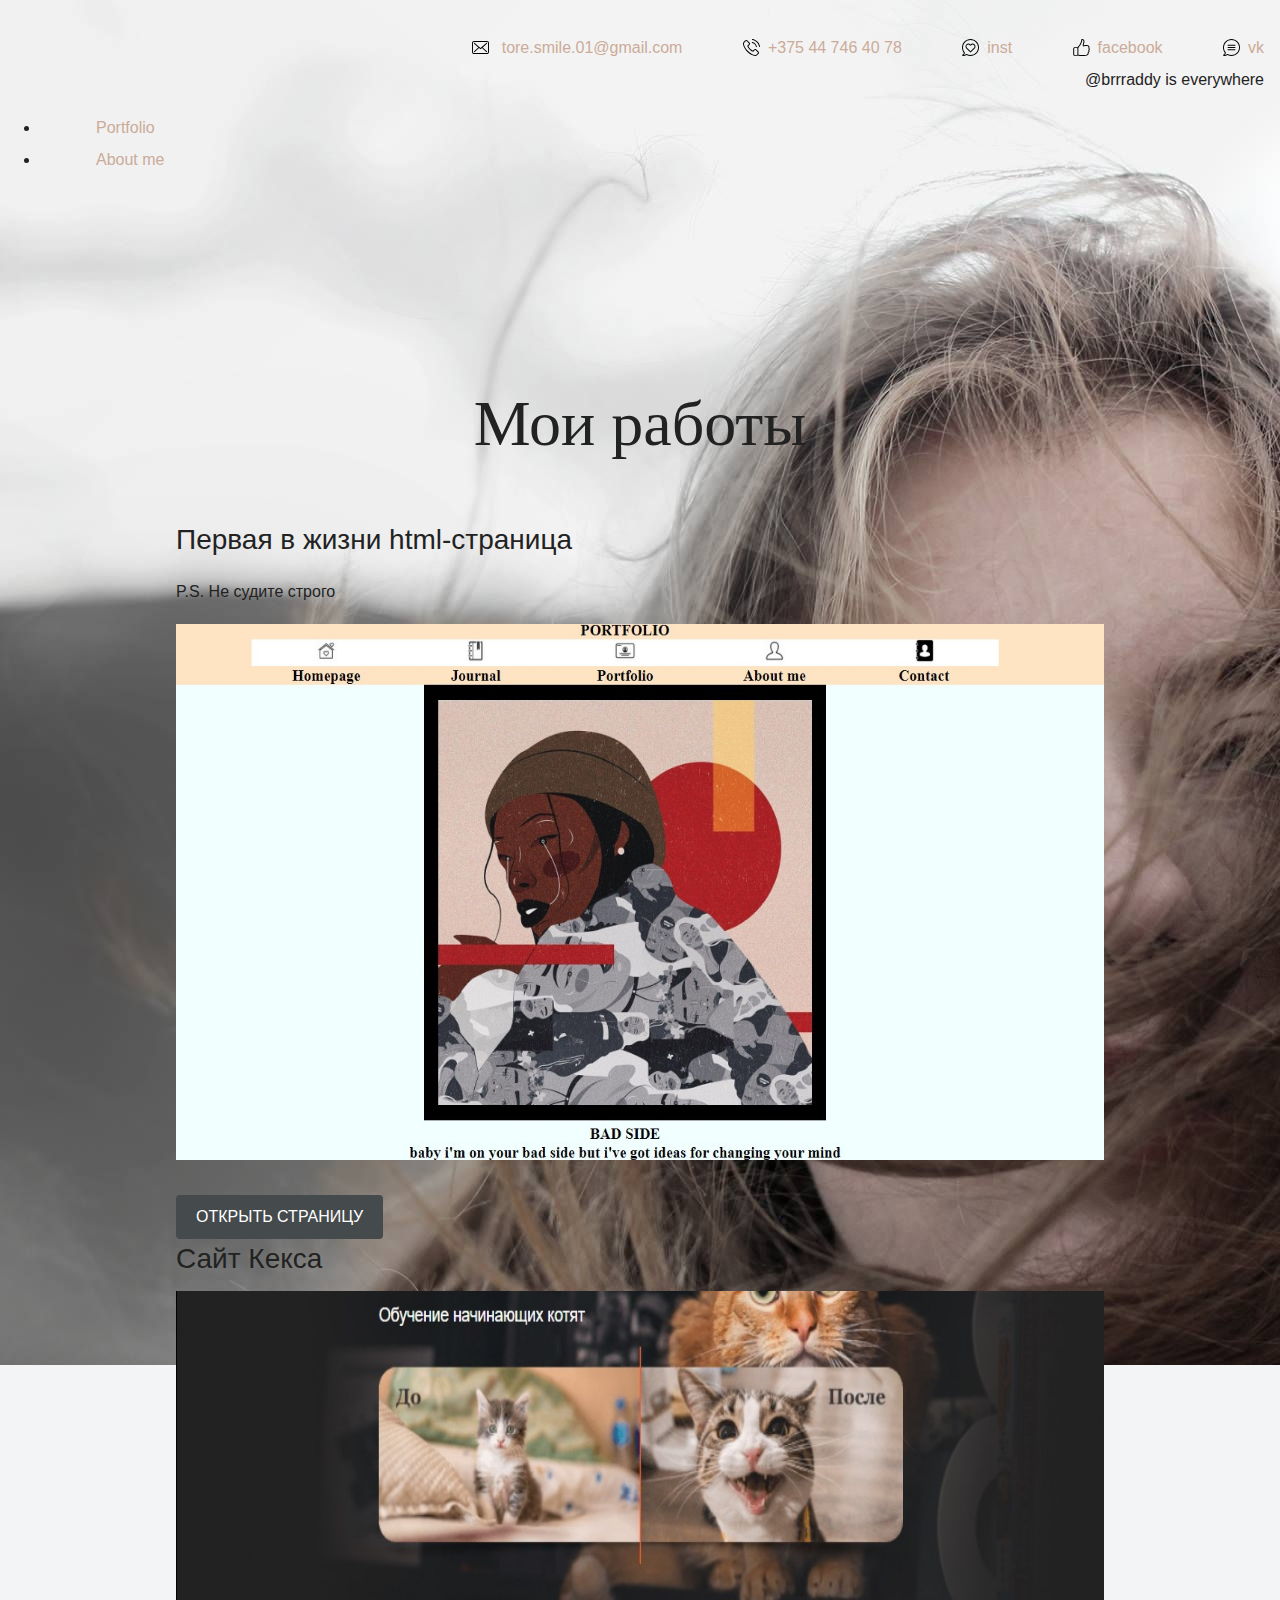
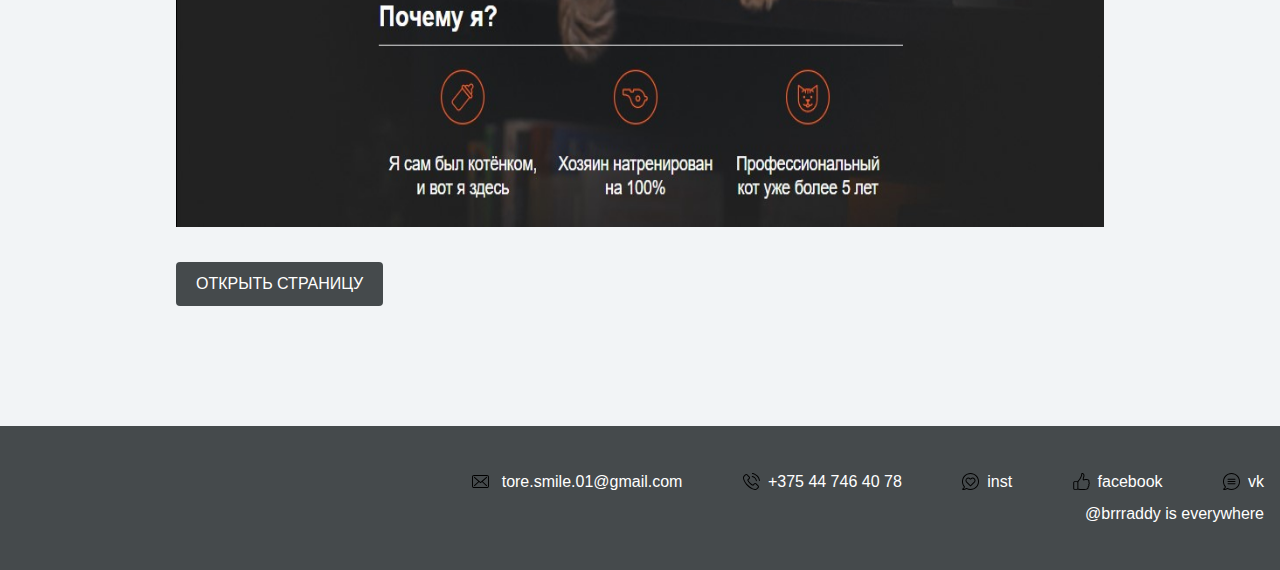
==== portfolio.html @ a0961a10 "the fourth change" ====
<!DOCTYPE html>
<html lang="en">
<head>
    <meta charset="UTF-8">
    <meta name="viewport" content="width=device-width, initial-scale=1.0">
    <link href="style.css" rel="stylesheet">
    <title>Friday live coding</title>
    <link href="https://fonts.googleapis.com/css?family=Open+Sans|Poppins:400,700&display=swap" rel="stylesheet">
    <link href="https://fonts.googleapis.com/css?family=Open+Sans:400,700&display=swap" rel="stylesheet">
</head>
<body>
    <header class="page-header">
        <div class="container">
            <a class="header-email" href="mailto:tore.smile.01@gmail.com">tore.smile.01@gmail.com</a>
            <a class="header-phone" href="tel:+375447464078">+375 44 746 40 78</a>
            <a class="header-inst" href="https://instagram.com/brrraddy">inst</a>
            <a class="header-facebook" href="https://facebook.com/brrraddy">facebook</a>
            <a class="header-vk" href="https://vk.com/brrraddy">vk</a>
            <article>@brrraddy is everywhere</article>
        </div>
        <div class="wrapper">
            <nav class="header__navigation">
                <ul class="navigation">
                    <li><a href="">Portfolio</a></li>
                    <li><a href="index.html">About me</a></li>
                </ul>
            </nav>
        </div>
    </header>

    <section class="portfolio">
        <div class="container">
            <h2 class="subheading">Мои работы</h2>

            <h3>Первая в жизни html-страница</h3>
            <p>P.S. Не судите строго</p>
            <figure class="project-image">
                <img src="files/project-first.jpg" width="928" height="536" alt="Cайт">
            </figure>
            <a class="button" href="untitled/first_hw.html">Открыть страницу</a>

            <h3>Сайт  Кекса</h3>
            <figure class="project-image">
                <img src="files/project-dark.jpg" width="928" height="536" alt="Cайт инструктора Кекса">
            </figure>
            <a class="button" href="source/index.html">Открыть страницу</a>

        </div>
    </section>


<footer class="page-footer">
    <div class="container">
    <div class="layout-4-column">
        <div class="footer-navigation">
            <a class="footer-email" href="mailto:tore.smile.01@gmail.com">tore.smile.01@gmail.com</a>
            <a class="footer-phone" href="tel:+375447464078">+375 44 746 40 78</a>
            <a class="footer-inst" href="https://instagram.com/brrraddy">inst</a>
            <a class="footer-facebook" href="https://facebook.com/brrraddy">facebook</a>
            <a class="footer-vk" href="https://vk.com/brrraddy">vk</a>
            <article>@brrraddy is everywhere</article>
        </div>
    </div>
    </div>
</footer>
</body>
</html>
---- style.css ----
body {
  margin: 0;
  min-width: 960px;
  font-family: "Montserrat", "Helvetica", "Arial", sans-serif;
  font-size: 16px;
  line-height: 32px;
  color: #222222;
  background-color: #f2f4f6;
  background-image: url("mine/fon-me.jpg");
  background-repeat: no-repeat;
  background-position: top center;
}

.container {
  max-width: 928px;
  margin: 0 auto;
  padding: 0 16px;
}

.page-header {
  margin: 0 0 160px;
  padding: 32px 0 32px;
}

.page-header .container,
.page-footer .container {
  max-width: 1408px;
  text-align: right;
}

.page-header a, article {
  margin-left: 56px;
  color:rgb(203 171 153);
  text-decoration: none;
  background-repeat: no-repeat;
  background-position: left;
}

.header-email {
  padding-left: 30px;
  background-image: url("icons/svg/envelope.svg");
}

.header-phone {
  padding-left: 25px;
  background-image: url("icons/svg/phone-call.svg");
}

.header-inst {
  padding-left: 25px;
  background-image: url("icons/svg/chat.svg");
}

.header-facebook {
  padding-left: 25px;
  background-image: url("icons/svg/like.svg");
}

.header-vk {
  padding-left: 25px;
  background-image: url("icons/svg/chat-1.svg");
}

.hero-image {
  margin-bottom: 620px;
}

.hero-image .container {
  max-width: 1408px;
  text-align: center;
}

.heading {
  margin: 0 0 16px;
  font-family: "Old Standard TT", "Times", "Times New Roman", serif;
  font-size: 88px;
  line-height: 96px;
  font-weight: 400;
}

.hero-image p {
  margin: 0;
  font-size: 32px;
  line-height: 48px;
}

.intro {
  margin: 0 0 120px;
}

.subheading {
  margin: 0 0 56px;
  font-family: "Old Standard TT", "Times", "Times New Roman", serif;
  font-size: 64px;
  line-height: 80px;
  font-weight: 400;
  text-align: center;
}



.user-image {
  margin: 0 0 32px;
  text-align: center;
}

.intro h3,
.portfolio h3 {
  margin: 0 0 12px;
  font-size: 28px;
  line-height: 40px;
  font-weight: 500;
}

.intro p {
  margin: 0 0 32px;
}

.skills-list {
  margin: 0;
  padding: 0;
}

.skills-list dt {
  padding-left: 32px;
  background-repeat: no-repeat;
  background-position: left;
}

.skill-html {
  background-image: url("img/icon-html.svg");
}

.skill-css {
  background-image: url("img/icon-css.svg");
}

.level {
  margin: 4px 0 16px;
  padding: 0;
  height: 14px;
  font-size: 0;
  background-color: #ffffff;
  border: 1px solid #86c3fa;
  border-radius: 8px;
}

.level div {
  margin: 1px;
  height: 12px;
  background-color: #288be6;
  border-radius: 6px;
}

.portfolio {
  margin: 0 0 120px;
}

.projects {
  margin: 0;
  padding: 0;
  list-style: none;
}

.projects li {
  margin: 0 0 80px;
}

.project-image {
  margin: 0 0 24px;
  text-align: center;
}

.projects p {
  margin: 0 0 24px;
}

.button {
  padding: 6px 20px;
  display: inline-block;
  vertical-align: baseline;
  text-decoration: none;
  text-transform: uppercase;
  border-radius: 4px;
  background-color: rgb(69, 74, 76);
  color: #ffffff;
}

.page-footer {
  padding: 40px 0;
  background-color: rgb(69, 74, 76);
  color: #ffffff;
}

.page-footer a, article {
  margin-left: 56px;
  color: inherit;
  text-decoration: none;
  background-repeat: no-repeat;
  background-position: left;
}

.footer-email {
  padding-left: 30px;
  background-image: url("icons/svg/envelope.svg");
}

.footer-phone {
  padding-left: 25px;
  background-image: url("icons/svg/phone-call.svg");
}

.footer-inst {
  padding-left: 25px;
  background-image: url("icons/svg/chat.svg");
}

.footer-facebook {
  padding-left: 25px;
  background-image: url("icons/svg/like.svg");
}

.footer-vk {
  padding-left: 25px;
  background-image: url("icons/svg/chat-1.svg");
}
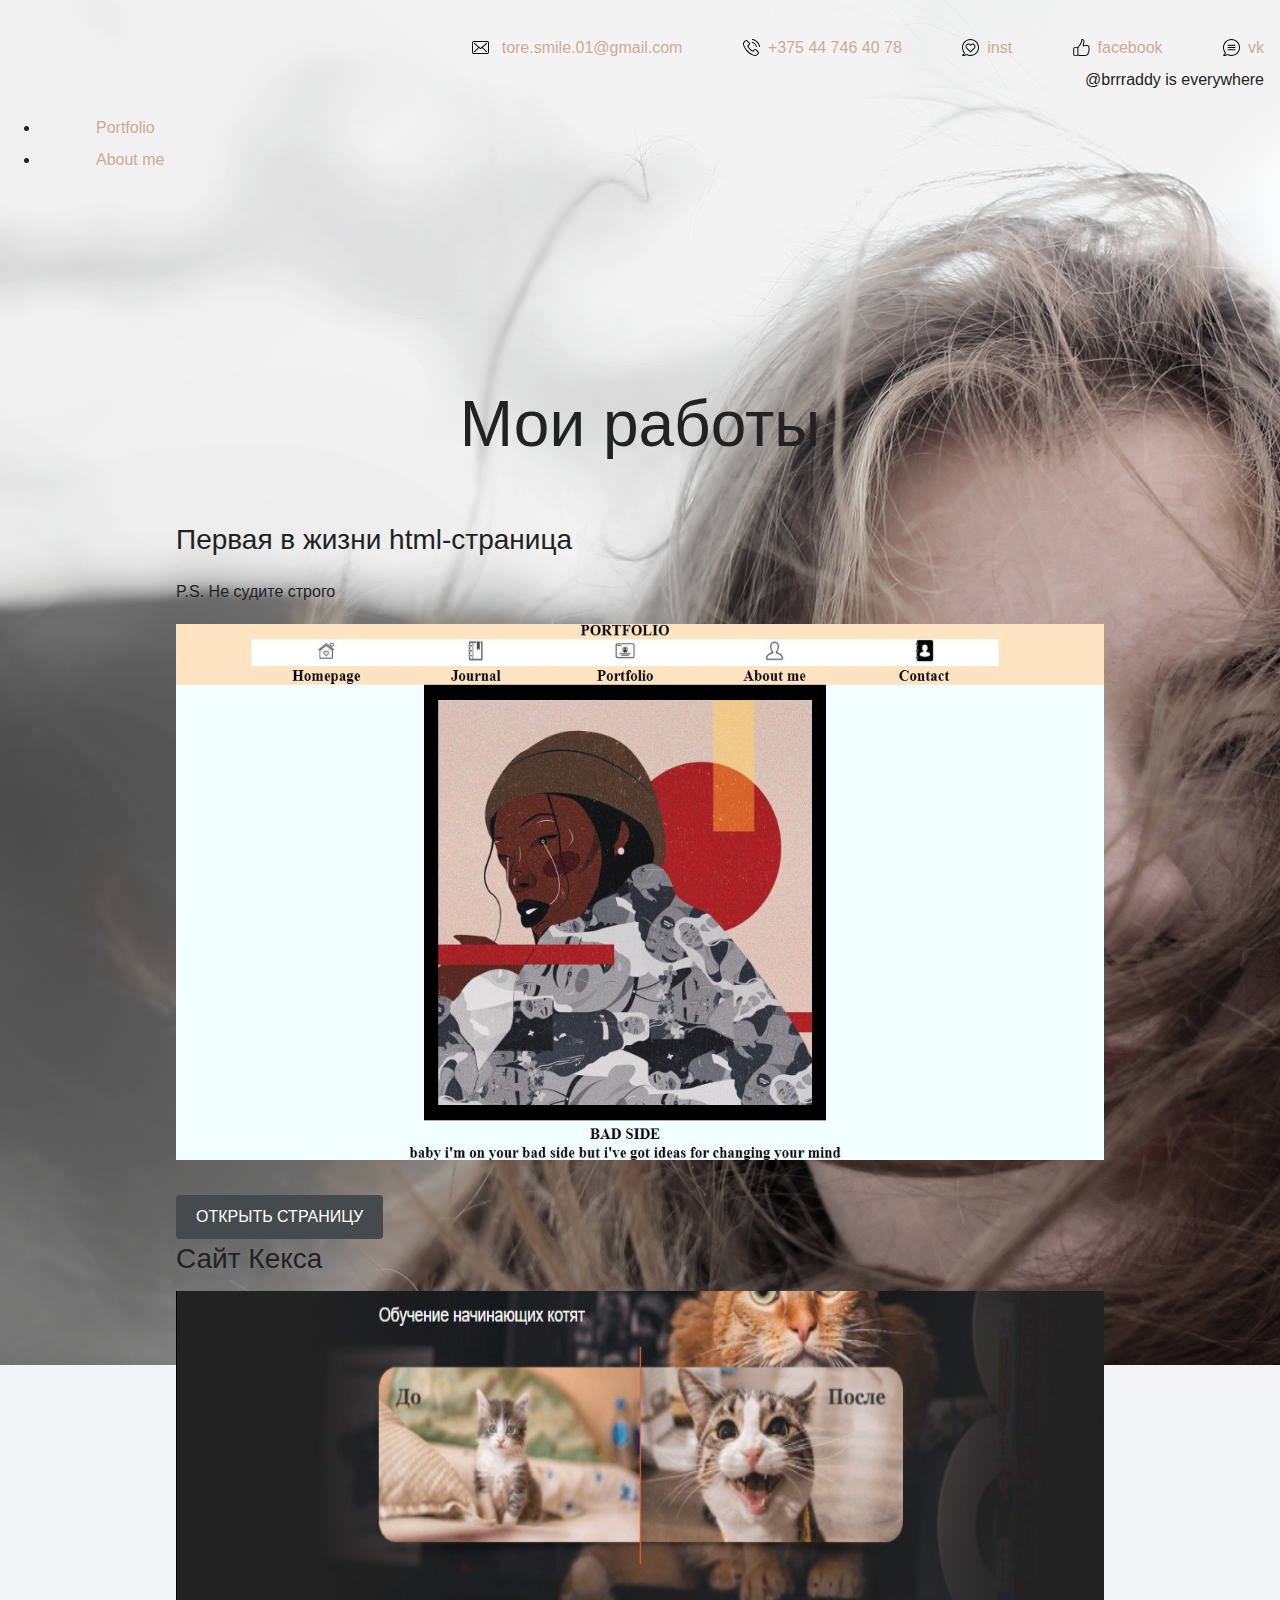
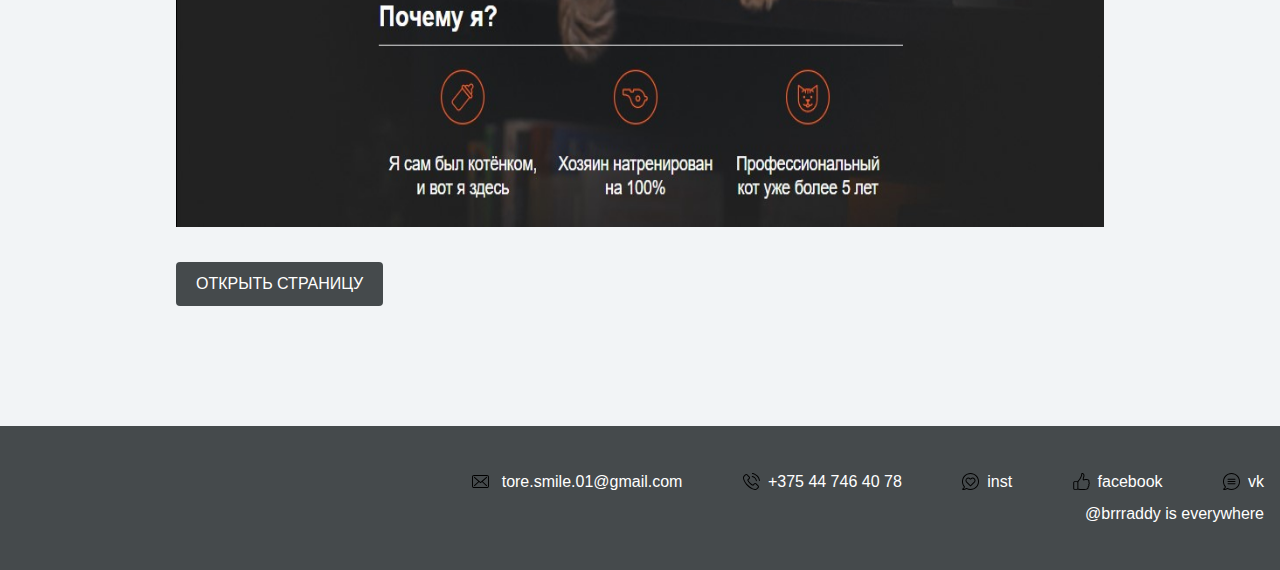
==== commit c65b6ea6: "Add files via upload" ====
--- a/portfolio.html
+++ b/portfolio.html
@@ -4,7 +4,7 @@
     <meta charset="UTF-8">
     <meta name="viewport" content="width=device-width, initial-scale=1.0">
     <link href="style.css" rel="stylesheet">
-    <title>Friday live coding</title>
+    <title>Портфолио Junior верстальщика</title>
     <link href="https://fonts.googleapis.com/css?family=Open+Sans|Poppins:400,700&display=swap" rel="stylesheet">
     <link href="https://fonts.googleapis.com/css?family=Open+Sans:400,700&display=swap" rel="stylesheet">
 </head>
--- a/style.css
+++ b/style.css
@@ -1,4 +1,4 @@
-body {
+html, body {
   margin: 0;
   min-width: 960px;
   font-family: "Montserrat", "Helvetica", "Arial", sans-serif;
@@ -72,7 +72,7 @@
 
 .heading {
   margin: 0 0 16px;
-  font-family: "Old Standard TT", "Times", "Times New Roman", serif;
+  font-family: "Montserrat", "Helvetica", "Arial", sans-serif;
   font-size: 88px;
   line-height: 96px;
   font-weight: 400;
@@ -90,7 +90,7 @@
 
 .subheading {
   margin: 0 0 56px;
-  font-family: "Old Standard TT", "Times", "Times New Roman", serif;
+  font-family: "Montserrat", "Helvetica", "Arial", sans-serif;
   font-size: 64px;
   line-height: 80px;
   font-weight: 400;
@@ -127,6 +127,9 @@
   background-position: left;
 }
 
+.skill-personal{
+  background-image: url("icons/svg/ghost.svg");
+}
 .skill-html {
   background-image: url("img/icon-html.svg");
 }
@@ -141,14 +144,14 @@
   height: 14px;
   font-size: 0;
   background-color: #ffffff;
-  border: 1px solid #86c3fa;
+  border: 1px solid rgb(69, 74, 76);
   border-radius: 8px;
 }
 
 .level div {
   margin: 1px;
   height: 12px;
-  background-color: #288be6;
+  background-color: rgb(215,208,192);
   border-radius: 6px;
 }
 
@@ -186,6 +189,51 @@
   color: #ffffff;
 }
 
+.form-contact{
+  max-width: 350px;
+  margin: 50px auto 0;
+  padding: 20px;
+  background: rgb(248,247,242);
+  border: 10px solid transparent;
+  border-image: 10 repeating-linear-gradient(135deg, rgb(69, 74, 76), rgb(69,74,76) 10px, transparent 10px, transparent 20px, rgb(215,208,192) 20px, rgb(215,208,192) 30px,transparent 30px, transparent 40px);
+  font-family: 'Playfair Display', sans-serif;
+  color: #605756;
+}
+
+.layout-2-column {margin-bottom: 15px;}
+.layout-2-column input[type="text"],
+.layout-2-column input[type="email"],
+.layout-2-column textarea {
+  width: 100%;
+  padding: 0 10px;
+  line-height: 35px;
+  border-width: 0;
+  outline: none;
+  background: transparent  bottom left repeat-x;
+  background-size: 8px 35px;
+  font-family: 'Playfair Display', sans-serif;
+}
+.layout-2-column textarea {
+  background-attachment: local;
+  background-repeat: repeat;
+  resize: none;
+}
+.contact-me__button [type="submit"] {
+  padding: 10px 20px;
+  margin-top: 10px;
+  background: rgb(215,208,192) ;
+  border-width: 0;
+  cursor: pointer;
+  outline: none;
+  font-family: 'Playfair Display', sans-serif;
+  font-size: 13px;
+  letter-spacing: 1px;
+  color: #605756;
+  text-transform: uppercase;
+  transition: 1s cubic-bezier(.165, .84, .44, 1);
+}
+.contact-me__button [type="submit"]:hover {background: rgb(150,79,76);}
+
 .page-footer {
   padding: 40px 0;
   background-color: rgb(69, 74, 76);
@@ -223,4 +271,4 @@
 .footer-vk {
   padding-left: 25px;
   background-image: url("icons/svg/chat-1.svg");
-}+}
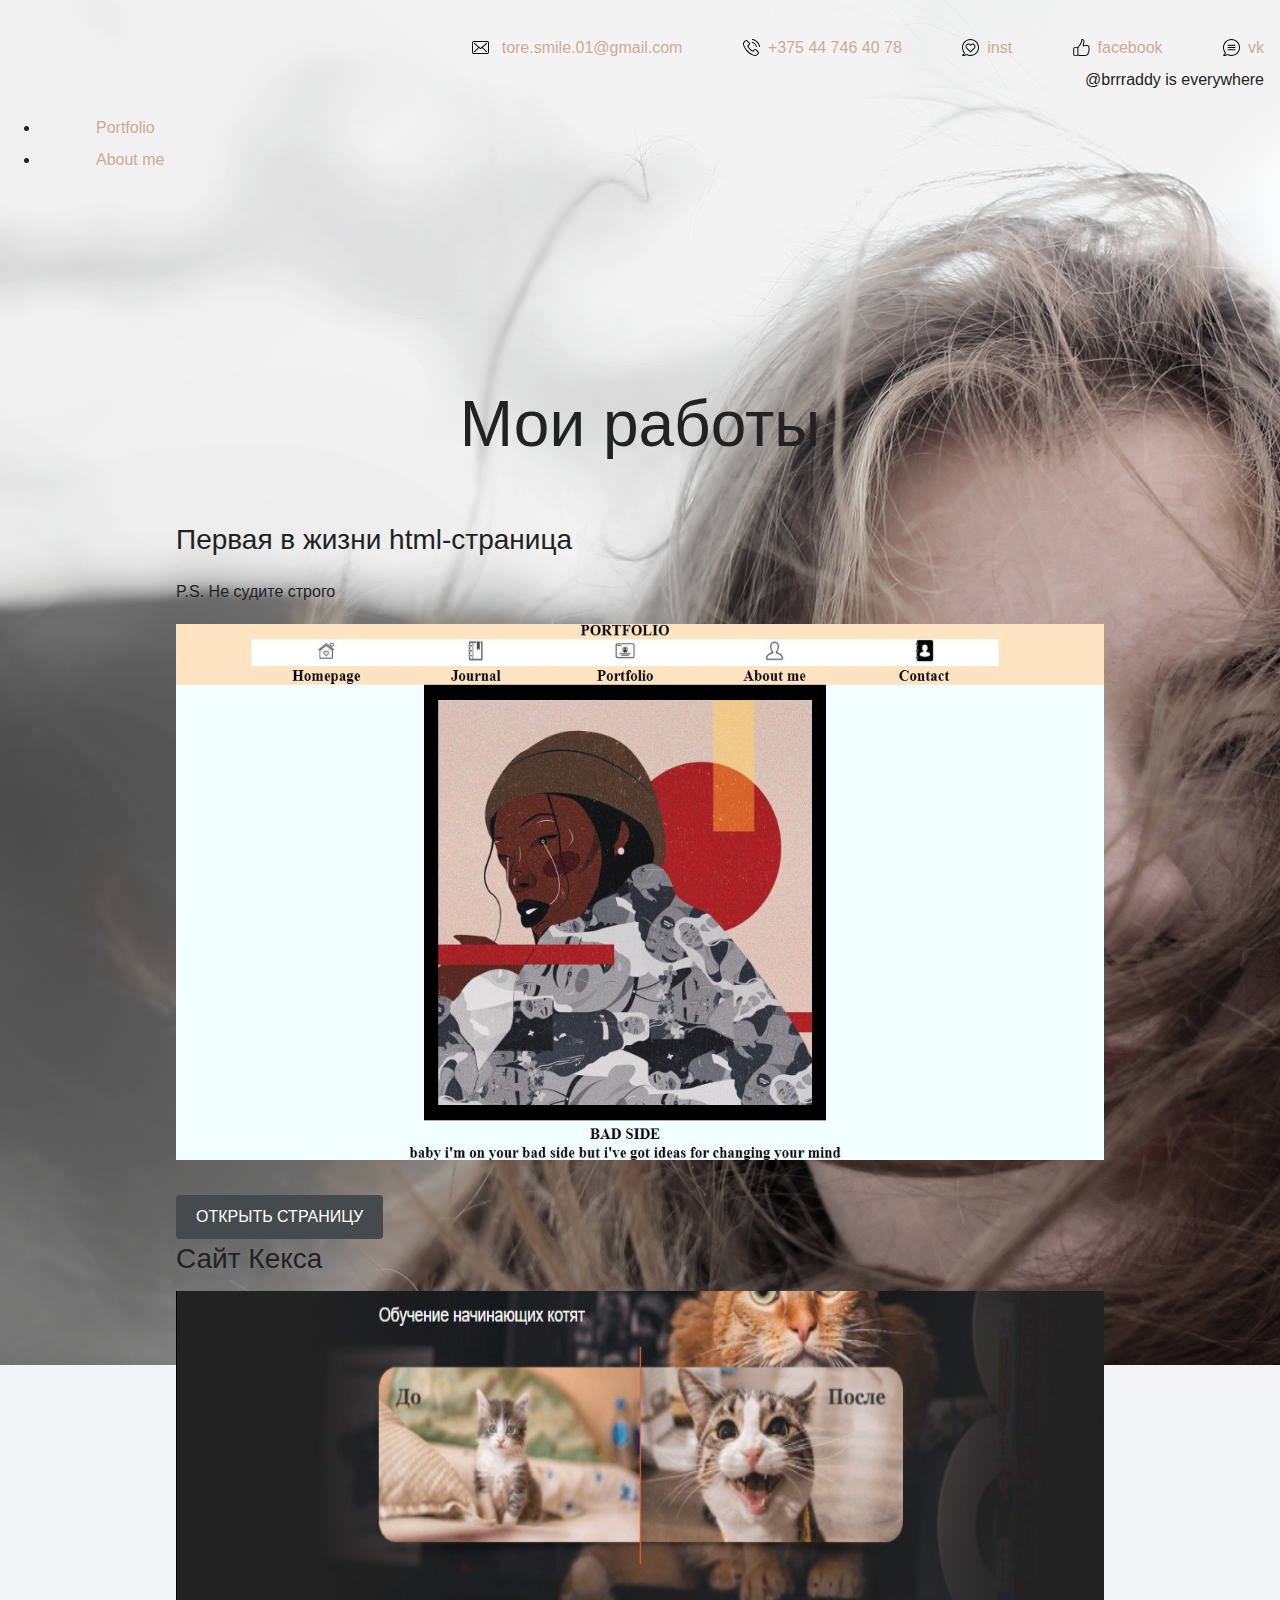
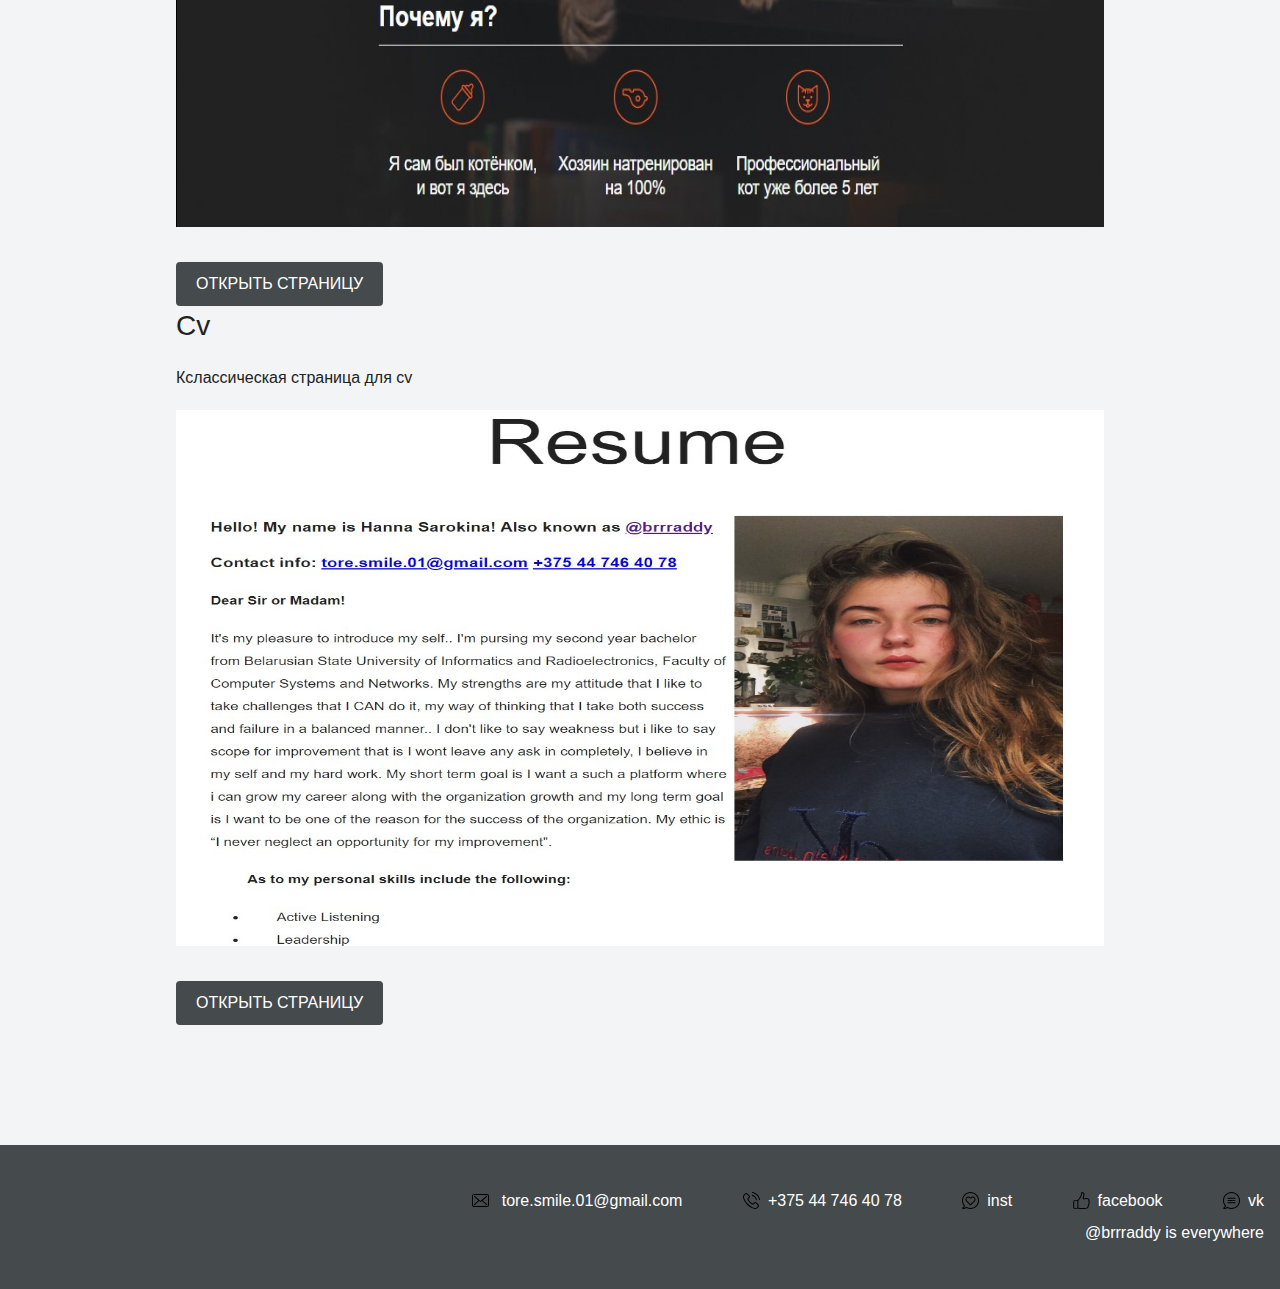
==== commit 3982340f: "change 5" ====
--- a/portfolio.html
+++ b/portfolio.html
@@ -45,6 +45,12 @@
             </figure>
             <a class="button" href="source/index.html">Открыть страницу</a>
 
+            <h3>Cv</h3>
+            <p>Кслассическая страница для cv</p>
+            <figure class="project-image">
+                <img src="files/resume.jpg" width="928" height="536" alt="Cайт">
+            </figure>
+            <a class="button" href="cv-new/index.html">Открыть страницу</a>
         </div>
     </section>
 
